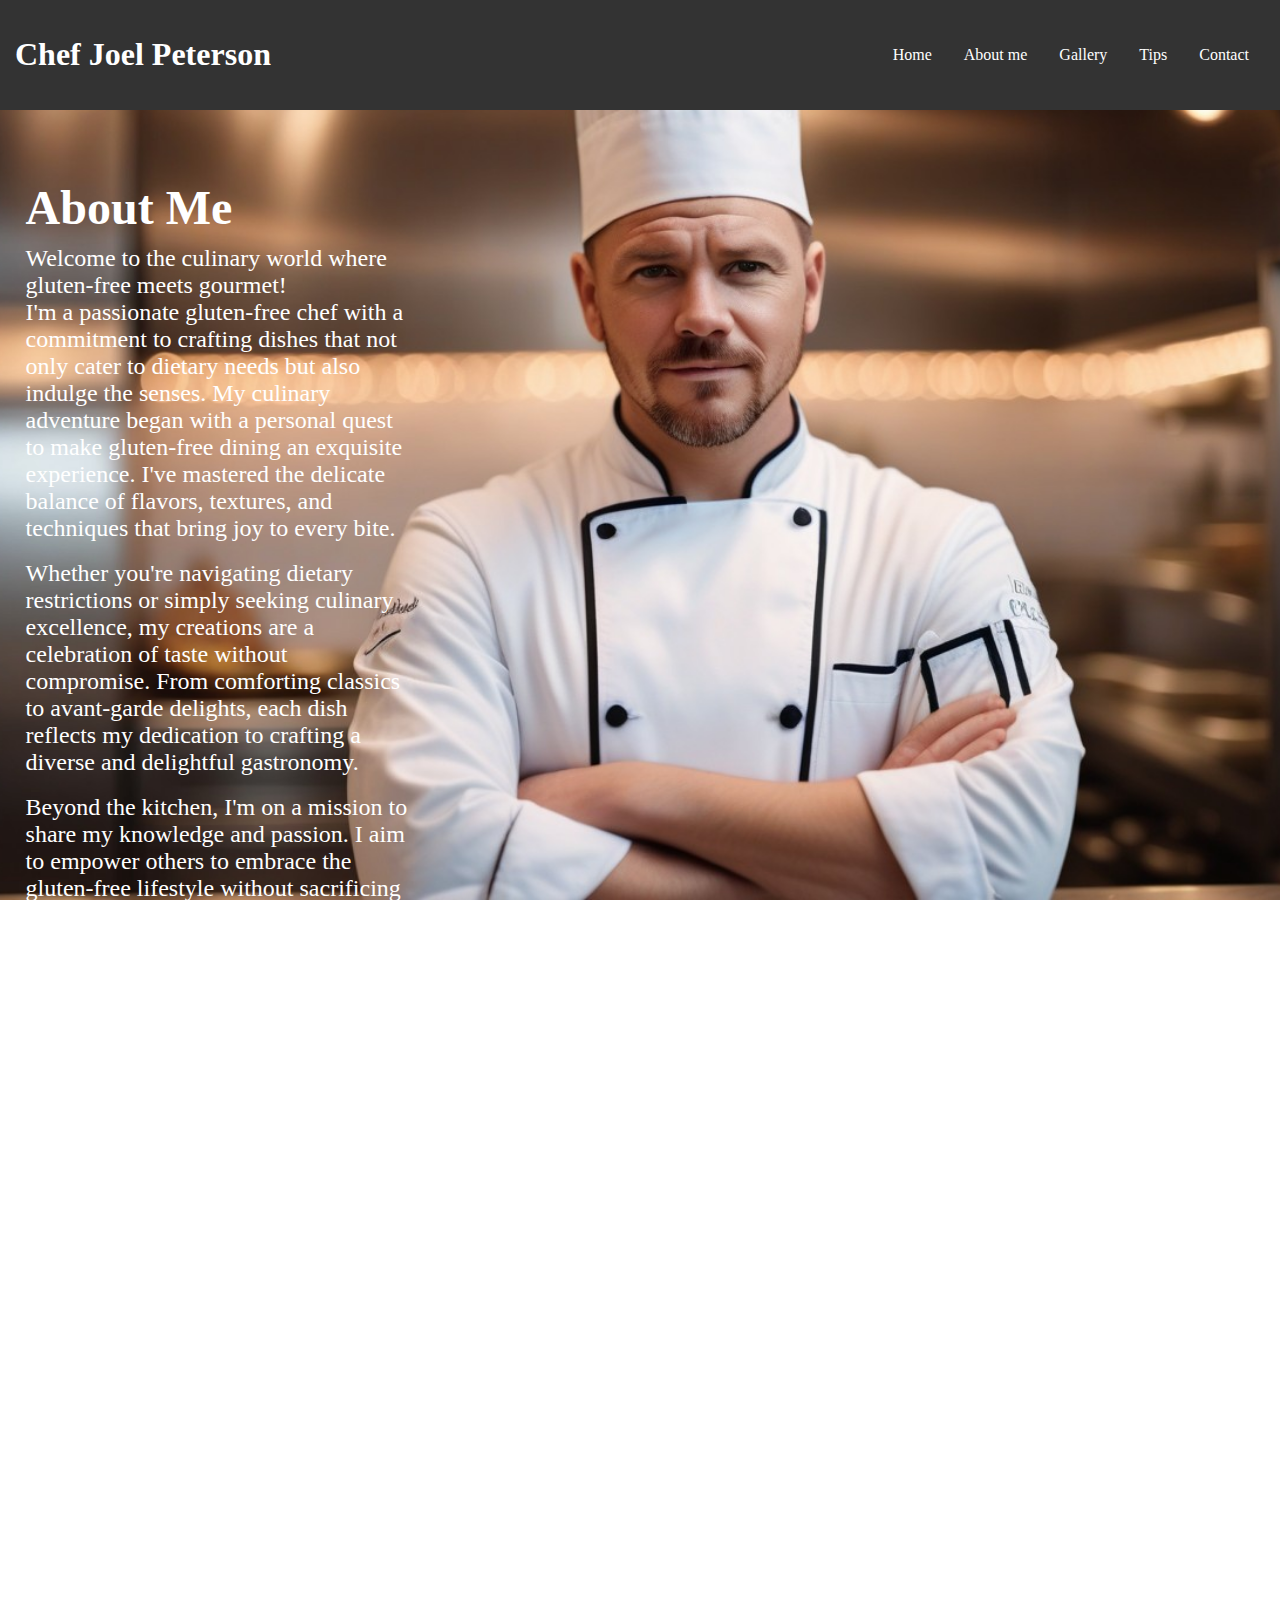
==== pages/aboutme.html @ 3ac84647 "initialize" ====
<!DOCTYPE html>
<html lang="en">
<head>
    <meta charset="UTF-8">
    <meta name="viewport" content="width=device-width, initial-scale=1.0">
    <link rel="stylesheet" href="../styles.css"> 
    <title>About Me</title>
</head>
<body>
    <header>
        <h1 class="header-text"> Chef Joel Peterson</h1>
        <nav>
            <a href="../home.html">Home</a>
            <a href="#about">About me</a>
            <a href="gallery.html">Gallery</a>
            <a href="tips.html">Tips</a>
            <a href="contact.html">Contact</a>
        </nav>
    </header>

    <section id="aboutme">
        <section id="aboutme" class="aboutme-main-section">
            <div class="aboutme-overlay">
                <h2>About Me</h2>
                <p>Welcome to the culinary world where gluten-free meets gourmet! <br>
                    
                    <p>I'm a passionate gluten-free chef with a commitment to crafting dishes that not only cater to dietary needs but also indulge the senses. My culinary adventure began with a personal quest to make gluten-free dining an exquisite experience.  I've mastered the delicate balance of flavors, textures, and techniques that bring joy to every bite.</p><br>
                    
                    <p>Whether you're navigating dietary restrictions or simply seeking culinary excellence, my creations are a celebration of taste without compromise. From comforting classics to avant-garde delights, each dish reflects my dedication to crafting a diverse and delightful gastronomy.</p><br>
                    
                    <p>Beyond the kitchen, I'm on a mission to share my knowledge and passion. I aim to empower others to embrace the gluten-free lifestyle without sacrificing culinary pleasure through cooking consultation. Cheers to a gluten-free journey that's as delicious as it is inspiring!</p>

                </p>
            </div>
        </section>
    </section>
</body>
</html>
---- styles.css ----
body {
    margin: 0;
    font-family: "PT Serif",Georgia,Times,Times New Roman,serif;
}
header {
    position: sticky;
    top: 0;
    z-index: 100; /* Set a high z-index to ensure it stays on top of other elements */
    background-color: #333;
    overflow: hidden;
    padding: 15px;
    color: white;
    display: flex;
    justify-content: space-between;
    align-items: center;
}

.header-text {
    font-family: 'Brush Script MT', cursive;
}

nav {
    background-color: #333;
    overflow: hidden;
}

nav a {
    float: left;
    display: block;
    color: white;
    text-align: center;
    padding: 14px 16px;
    text-decoration: none;
}

nav a:hover {
    background-color: #ddd;
    color: black;
}
header img { 
max-width: 300px;    
max-height: 100px;
}

/* Home Page */
.main-section {
    position: relative;
    height: 100vh;
    background-image: url("./images/chef-ana-sayfa.jpg"); /* Replace with the path to your background image */
    background-size: cover;
    background-position: center;
    background-repeat: no-repeat;
    color: white;
    overflow: hidden;  /* Adjust text color for better visibility on the background */
}

.overlay {
    position: absolute;
    top: 50%;
    left: 50%;
    transform: translate(-50%, -50%);
    text-align: center;
 
}

.overlay h2 {
    font-size: 3em;
    margin-bottom: 10px;
}

.overlay p {
    font-size: 1.5em;
    margin: 0;
    overflow-y: auto;
    max-height: 400px;
}
.overlay a {
    color: #fff;
    text-decoration: none;
}
/* About Me Page */
.aboutme-main-section {
    position: relative;
    height: 200vh;
    
    background-image: url("./images/about\ me.jpg"); /* Replace with the path to your background image */
    background-size: cover;
    background-position: center;
    background-repeat: no-repeat;
    background-attachment: fixed; 
    color: white; 
}
.aboutme-overlay {
    position: absolute;
    left: 2%;
    text-align: left;
    width: 30%;
    margin-left: auto;
    margin-top: 30px;
}

.aboutme-overlay h2 {
    font-size: 3em;
    margin-bottom: 10px;
}

.aboutme-overlay p {
    font-size: 1.5em;
    margin: 0;
}
/* Your existing styles */

.gallery-section {
    padding: 20px;
    background-color: #f4f4f4;
}

.gallery-container {
    display: flex;
    flex-wrap: wrap;
    gap: 16px; /* Adjust the gap between items */
    justify-content: space-evenly; /* Adjust alignment of items */
}

.gallery-item {
    text-align: left;
    width: 30%;
}

.gallery-item img {
    width: 100%;
    height: auto;
    border-radius: 8px; /* Add rounded corners for a more aesthetic look */
}
.recipe {
    text-align: left;
    font-size: 1em;
    color: #333;
    margin-top: 8px;
}

.recipe h2 {
    margin-top: 10px; /* Adjust the margin as needed */
    color: #666; /* Optional: Adjust the color */
}
.recipe p { 
width: 33%;


}

.contact-main-section {
    position: relative;
    height: 200vh;
    
    background-image: url("./images/contact.jpg"); /* Replace with the path to your background image */
    background-size: cover;
    background-position: center;
    background-repeat: no-repeat;
    background-attachment: fixed; 
    color: white; 
}
.contact-overlay {
    position: absolute;
    left: 2%;
    text-align: left;
    width: 30%;
    margin-left: 90px;
    margin-top: 120px;
    padding-top: 30px;
}

.contact-overlay h2 {
    font-size: 3em;
    margin-bottom: 10px;
}

.contact-overlay p {
    font-size: 1.5em;
    margin: 0;
}

.tips-main-section {
    position: relative;
    height: 200vh;
    
    background-image: url("./images/about\ me.jpg"); /* Replace with the path to your background image */
    background-size: cover;
    background-position: center;
    background-repeat: no-repeat;
    background-attachment: fixed; 
    color: white; 
}
.tips-overlay {
    position: absolute;
    left: 2%;
    text-align: left;
    width: 30%;
    margin-left: auto;
    margin-top: 30px;
}

.tips-overlay h2 {
    font-size: 3em;
    margin-bottom: 10px;
}

.tips-overlay p {
    font-size: 1.5em;
    margin: 0;
}
.tips-section {
    padding: 20px;
    background-color: #f4f4f4;
}

.tips-container {
    display: flex;
    flex-wrap: wrap;
    gap: 16px; /* Adjust the gap between items */
    justify-content: space-evenly; /* Adjust alignment of items */
}

.tips-item {
    text-align: left;
    width: 30%;
}
.tips-item img {
    width: 100%;
    height: auto;
    border-radius: 8px; /* Add rounded corners for a more aesthetic look */
}
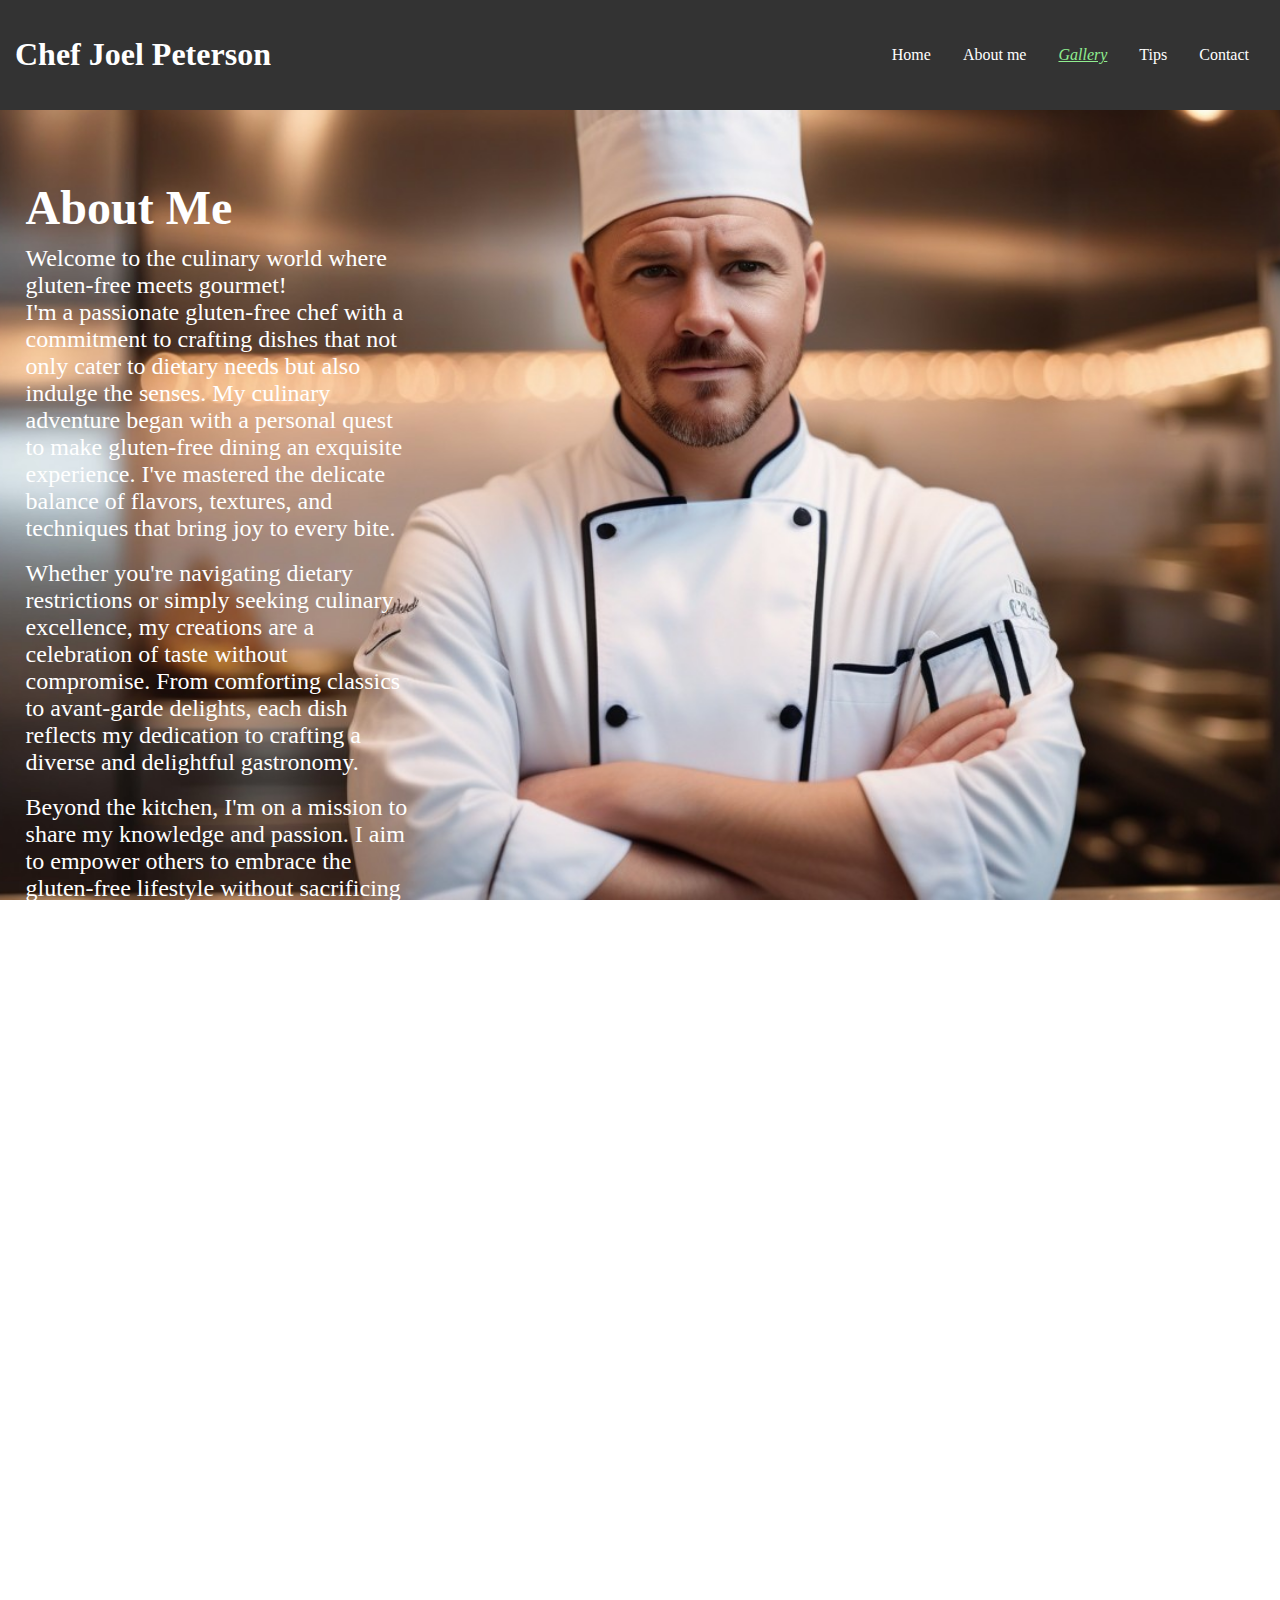
==== commit 562be2f3: "updated." ====
--- a/pages/aboutme.html
+++ b/pages/aboutme.html
@@ -12,7 +12,7 @@
         <nav>
             <a href="../home.html">Home</a>
             <a href="#about">About me</a>
-            <a href="gallery.html">Gallery</a>
+            <a class="nav-gallery" href="gallery.html"> <u><i>Gallery</i></u></a>
             <a href="tips.html">Tips</a>
             <a href="contact.html">Contact</a>
         </nav>
--- a/styles.css
+++ b/styles.css
@@ -3,25 +3,32 @@
     font-family: "PT Serif",Georgia,Times,Times New Roman,serif;
 }
 header {
-    position: sticky;
+    position: sticky; /* I made the header consistent. */
     top: 0;
-    z-index: 100; /* Set a high z-index to ensure it stays on top of other elements */
+    z-index: 100; /* I set this 100 to ensure it stays on top of all elements */
     background-color: #333;
-    overflow: hidden;
+    overflow: hidden; /* I wanted to hidden scroll because it didn't look well with the background image */
     padding: 15px;
     color: white;
-    display: flex;
+    display: flex; /* I wanted my header elements in same line */
     justify-content: space-between;
     align-items: center;
 }
+.nav-gallery{
+   color: lightgreen; /* I wanted to highlight gallery page as a call to action */
+}
 
 .header-text {
-    font-family: 'Brush Script MT', cursive;
+    font-family: 'Brush Script MT', cursive; /* my client's choice */
+}
+header img {
+    max-width: 300px;
+    max-height: 100px;
 }
 
 nav {
     background-color: #333;
-    overflow: hidden;
+    overflow: hidden; /* I wanted to hidden scroll because it didn't look well with the background image */
 }
 
 nav a {
@@ -33,25 +40,21 @@
     text-decoration: none;
 }
 
-nav a:hover {
+nav a:hover { /* It's for the user to show them when they interact with an element */
     background-color: #ddd;
     color: black;
 }
-header img { 
-max-width: 300px;    
-max-height: 100px;
-}
 
 /* Home Page */
 .main-section {
     position: relative;
     height: 100vh;
-    background-image: url("./images/chef-ana-sayfa.jpg"); /* Replace with the path to your background image */
+    background-image: url("./images/chef-ana-sayfa.jpg");
     background-size: cover;
     background-position: center;
     background-repeat: no-repeat;
     color: white;
-    overflow: hidden;  /* Adjust text color for better visibility on the background */
+    overflow: hidden;
 }
 
 .overlay {
@@ -60,7 +63,6 @@
     left: 50%;
     transform: translate(-50%, -50%);
     text-align: center;
- 
 }
 
 .overlay h2 {
@@ -83,83 +85,82 @@
     position: relative;
     height: 200vh;
     
-    background-image: url("./images/about\ me.jpg"); /* Replace with the path to your background image */
+    background-image: url("./images/about\ me.jpg");
+    background-size: cover;
+    background-position: center;
+    background-repeat: no-repeat; /* I did not want my background image to repeated along the horizontal and vertical axes */
+    background-attachment: fixed; 
+    color: white; 
+}
+.aboutme-overlay {
+    position: absolute;
+    left: 2%;
+    text-align: left;
+    width: auto;
+    max-width: 30%;
+    margin-left: auto;
+    margin-top: 30px;
+}
+
+.aboutme-overlay h2 {
+    font-size: 3em;
+    margin-bottom: 10px;
+}
+
+.aboutme-overlay p {
+    font-size: 1.5em;
+    margin: 0;
+}
+/* Gallery Page */
+.gallery-section {
+    padding: 20px;
+    background-color: #f4f4f4;
+}
+
+.gallery-container {
+    display: flex;
+    flex-wrap: wrap;
+    gap: 16px; /* I adjusted the gap between items */
+    justify-content: space-evenly; /* I adjusted alignment of items */
+}
+
+.gallery-item {
+    text-align: left;
+    width: 30%;
+}
+
+.gallery-item img {
+    width: 100%;
+    height: auto;
+    border-radius: 8px; /* I added rounded corners for a better aesthetic look */
+}
+.recipe {
+    text-align: left;
+    font-size: 1em;
+    color: #333;
+    margin-top: 8px;
+}
+
+.recipe h2 {
+    margin-top: 10px;
+    color: #666;
+}
+.recipe p { 
+width: 33%;
+}
+
+/* Contact Page */
+.contact-main-section {
+    position: relative;
+    height: 200vh;
+    
+    background-image: url("./images/contact.jpg");
     background-size: cover;
     background-position: center;
     background-repeat: no-repeat;
     background-attachment: fixed; 
     color: white; 
 }
-.aboutme-overlay {
-    position: absolute;
-    left: 2%;
-    text-align: left;
-    width: 30%;
-    margin-left: auto;
-    margin-top: 30px;
-}
-
-.aboutme-overlay h2 {
-    font-size: 3em;
-    margin-bottom: 10px;
-}
-
-.aboutme-overlay p {
-    font-size: 1.5em;
-    margin: 0;
-}
-/* Your existing styles */
-
-.gallery-section {
-    padding: 20px;
-    background-color: #f4f4f4;
-}
-
-.gallery-container {
-    display: flex;
-    flex-wrap: wrap;
-    gap: 16px; /* Adjust the gap between items */
-    justify-content: space-evenly; /* Adjust alignment of items */
-}
-
-.gallery-item {
-    text-align: left;
-    width: 30%;
-}
-
-.gallery-item img {
-    width: 100%;
-    height: auto;
-    border-radius: 8px; /* Add rounded corners for a more aesthetic look */
-}
-.recipe {
-    text-align: left;
-    font-size: 1em;
-    color: #333;
-    margin-top: 8px;
-}
-
-.recipe h2 {
-    margin-top: 10px; /* Adjust the margin as needed */
-    color: #666; /* Optional: Adjust the color */
-}
-.recipe p { 
-width: 33%;
-
-
-}
-
-.contact-main-section {
-    position: relative;
-    height: 200vh;
-    
-    background-image: url("./images/contact.jpg"); /* Replace with the path to your background image */
-    background-size: cover;
-    background-position: center;
-    background-repeat: no-repeat;
-    background-attachment: fixed; 
-    color: white; 
-}
 .contact-overlay {
     position: absolute;
     left: 2%;
@@ -179,12 +180,12 @@
     font-size: 1.5em;
     margin: 0;
 }
-
+/* Tips Page */
 .tips-main-section {
     position: relative;
     height: 200vh;
     
-    background-image: url("./images/about\ me.jpg"); /* Replace with the path to your background image */
+    background-image: url("./images/about\ me.jpg");
     background-size: cover;
     background-position: center;
     background-repeat: no-repeat;
@@ -228,5 +229,29 @@
 .tips-item img {
     width: 100%;
     height: auto;
-    border-radius: 8px; /* Add rounded corners for a more aesthetic look */
-}+    border-radius: 8px; /* I add rounded corners for a better aesthetic look */
+}
+
+/* below is for the tablet desktop and phone version */
+
+@media only screen and (max-width: 768px) {
+    .gallery-item,
+    .contact-overlay,
+    .tips-item
+    {
+        width: 100%;
+        max-width: none;
+        margin-left: 0;
+    }
+}
+
+/* below is for the tablet desktop and phone version */
+
+@media only screen and (max-width: 768px) {
+    
+    .aboutme-overlay {
+        width: auto;
+        max-width: 80%;
+        margin-left: 0;
+    }
+}
